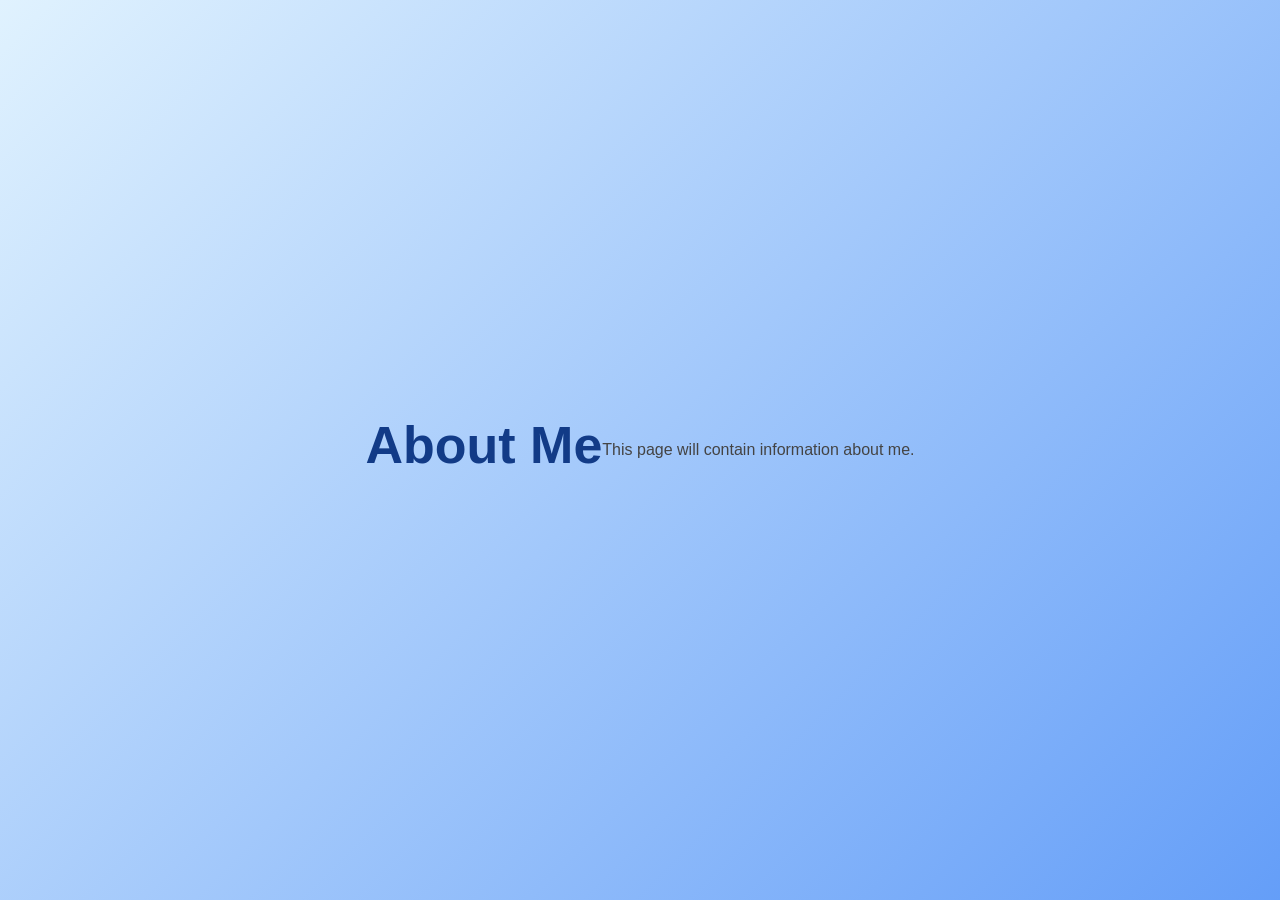
==== about.html @ 8cd7db01 "Rename about.html.txt to about.html" ====
<!DOCTYPE html>
<html>
<head>
<title>About</title>
<link rel="stylesheet" href="style.css">
</head>
<body>

<h1>About Me</h1>
<p>This page will contain information about me.</p>

</body>
</html>
---- style.css ----
*{
margin:0;
padding:0;
box-sizing:border-box;
}

body{
font-family:Segoe UI,Tahoma,Geneva,Verdana,sans-serif;
background:linear-gradient(-45deg,#0f172a,#1e40af,#3b82f6,#e0f2fe);
background-size:400% 400%;
animation:gradient 15s ease infinite;
min-height:100vh;
display:flex;
justify-content:center;
align-items:center;
padding:40px;
}

@keyframes gradient{

0%{background-position:0% 50%;}

50%{background-position:100% 50%;}

100%{background-position:0% 50%;}

}

.container{

max-width:900px;

width:100%;

background:rgba(255,255,255,.95);

backdrop-filter:blur(10px);

padding:60px;

border-radius:30px;

box-shadow:0 25px 60px rgba(0,0,0,.25);

text-align:center;

position:relative;

overflow:hidden;

}

.container::before{

content:"";

position:absolute;

width:350px;

height:350px;

background:rgba(59,130,246,.15);

border-radius:50%;

top:-120px;

right:-120px;

}

.container::after{

content:"";

position:absolute;

width:250px;

height:250px;

background:rgba(30,64,175,.10);

border-radius:50%;

bottom:-80px;

left:-80px;

}

.logo{

width:90px;

height:90px;

margin:auto;

border-radius:50%;

background:#123b87;

color:white;

display:flex;

justify-content:center;

align-items:center;

font-size:34px;

font-weight:bold;

margin-bottom:20px;

position:relative;

z-index:2;

}

h1{

font-size:52px;

color:#123b87;

margin-bottom:10px;

position:relative;

z-index:2;

}

h3{

color:#555;

margin-bottom:35px;

font-weight:500;

position:relative;

z-index:2;

}

h2{

color:#123b87;

margin-top:40px;

margin-bottom:15px;

position:relative;

z-index:2;

}

p{

line-height:1.9;

color:#444;

position:relative;

z-index:2;

}

ul{

list-style:none;

display:flex;

justify-content:center;

gap:20px;

flex-wrap:wrap;

margin-top:20px;

position:relative;

z-index:2;

}

li{

background:white;

padding:14px 25px;

border-radius:12px;

box-shadow:0 8px 20px rgba(0,0,0,.08);

transition:.3s;

}

li:hover{

transform:translateY(-5px);

}

.btn{

display:inline-block;

margin:20px 10px 0;

padding:15px 28px;

background:#123b87;

color:white;

text-decoration:none;

border-radius:12px;

font-weight:bold;

transition:.3s;

}

.btn:hover{

background:#0b2d68;

transform:translateY(-3px);

box-shadow:0 10px 20px rgba(0,0,0,.25);

}

@media(max-width:700px){

.container{

padding:35px 20px;

}

h1{

font-size:36px;

}

ul{

flex-direction:column;

}

.btn{

display:block;

margin:15px auto;

width:220px;

}

}
/* ===== Navigation ===== */

.navbar{
    position:sticky;
    top:0;
    background:#0f172a;
    display:flex;
    justify-content:center;
    align-items:center;
    gap:40px;
    padding:18px;
    box-shadow:0 3px 15px rgba(0,0,0,.2);
    z-index:999;
}

.navbar a{
    color:white;
    text-decoration:none;
    font-size:17px;
    transition:.3s;
}

.navbar a i{
    margin-right:8px;
}

.navbar a:hover{
    color:#3b82f6;
    transform:translateY(-2px);
}
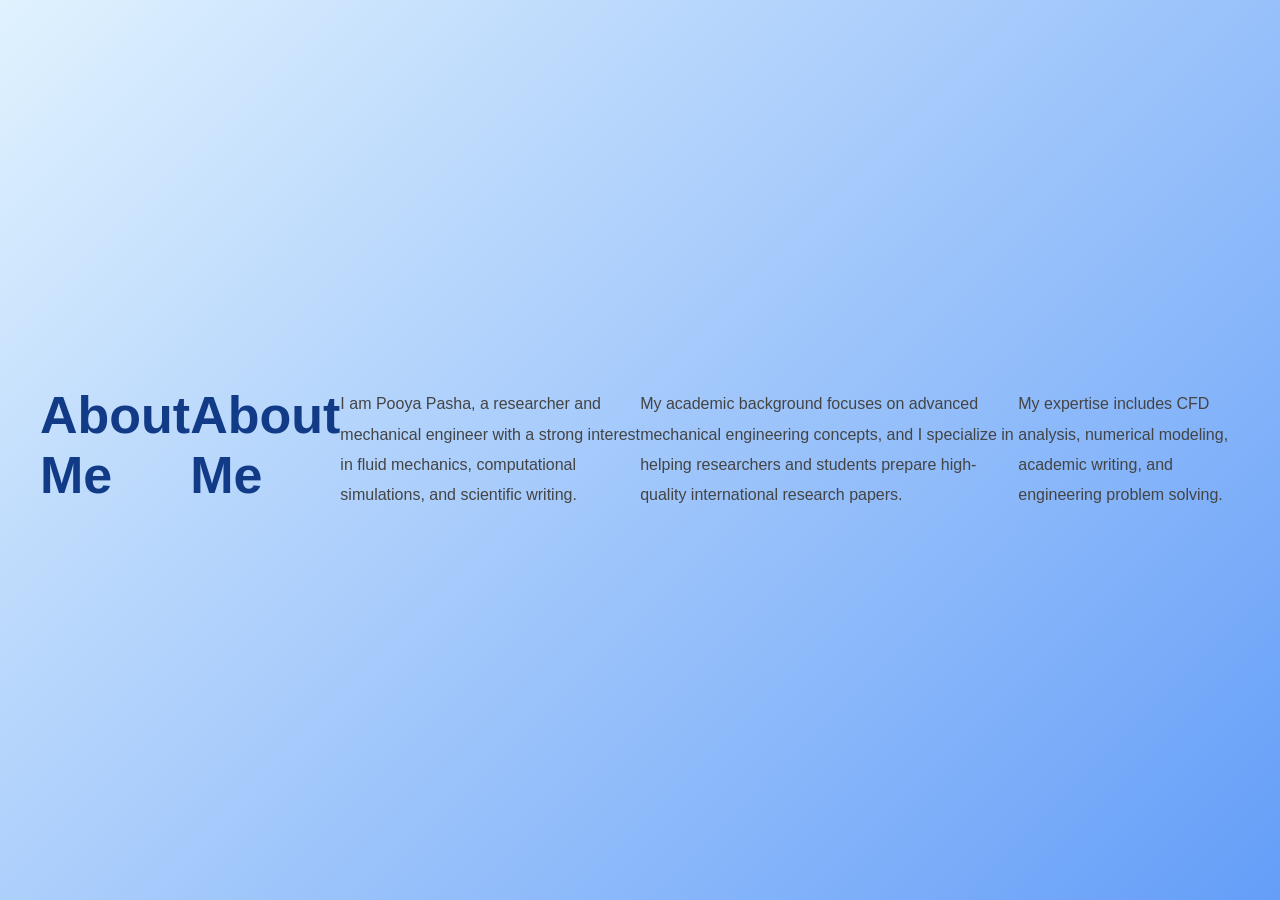
==== commit bc741deb: "Update about.html" ====
--- a/about.html
+++ b/about.html
@@ -7,7 +7,30 @@
 <body>
 
 <h1>About Me</h1>
-<p>This page will contain information about me.</p>
+<!DOCTYPE html>
+<html>
+<head>
+<title>About</title>
+<link rel="stylesheet" href="style.css">
+</head>
+<body>
+
+<h1>About Me</h1>
+
+<p>
+I am Pooya Pasha, a researcher and mechanical engineer with a strong interest in fluid mechanics, computational simulations, and scientific writing.
+</p>
+
+<p>
+My academic background focuses on advanced mechanical engineering concepts, and I specialize in helping researchers and students prepare high-quality international research papers.
+</p>
+
+<p>
+My expertise includes CFD analysis, numerical modeling, academic writing, and engineering problem solving.
+</p>
 
 </body>
 </html>
+
+</body>
+</html>
--- a/style.css
+++ b/style.css
@@ -282,14 +282,20 @@
 /* ===== Navigation ===== */
 
 .navbar{
-    position:sticky;
-    top:0;
+    position: fixed;
+    top: 0;
+    left: 0;
+    width: 100%;
+
     background:#0f172a;
+
     display:flex;
     justify-content:center;
     align-items:center;
+
     gap:40px;
     padding:18px;
+
     box-shadow:0 3px 15px rgba(0,0,0,.2);
     z-index:999;
 }
--- a/style.css
+++ b/style.css
@@ -282,14 +282,20 @@
 /* ===== Navigation ===== */
 
 .navbar{
-    position:sticky;
-    top:0;
+    position: fixed;
+    top: 0;
+    left: 0;
+    width: 100%;
+
     background:#0f172a;
+
     display:flex;
     justify-content:center;
     align-items:center;
+
     gap:40px;
     padding:18px;
+
     box-shadow:0 3px 15px rgba(0,0,0,.2);
     z-index:999;
 }
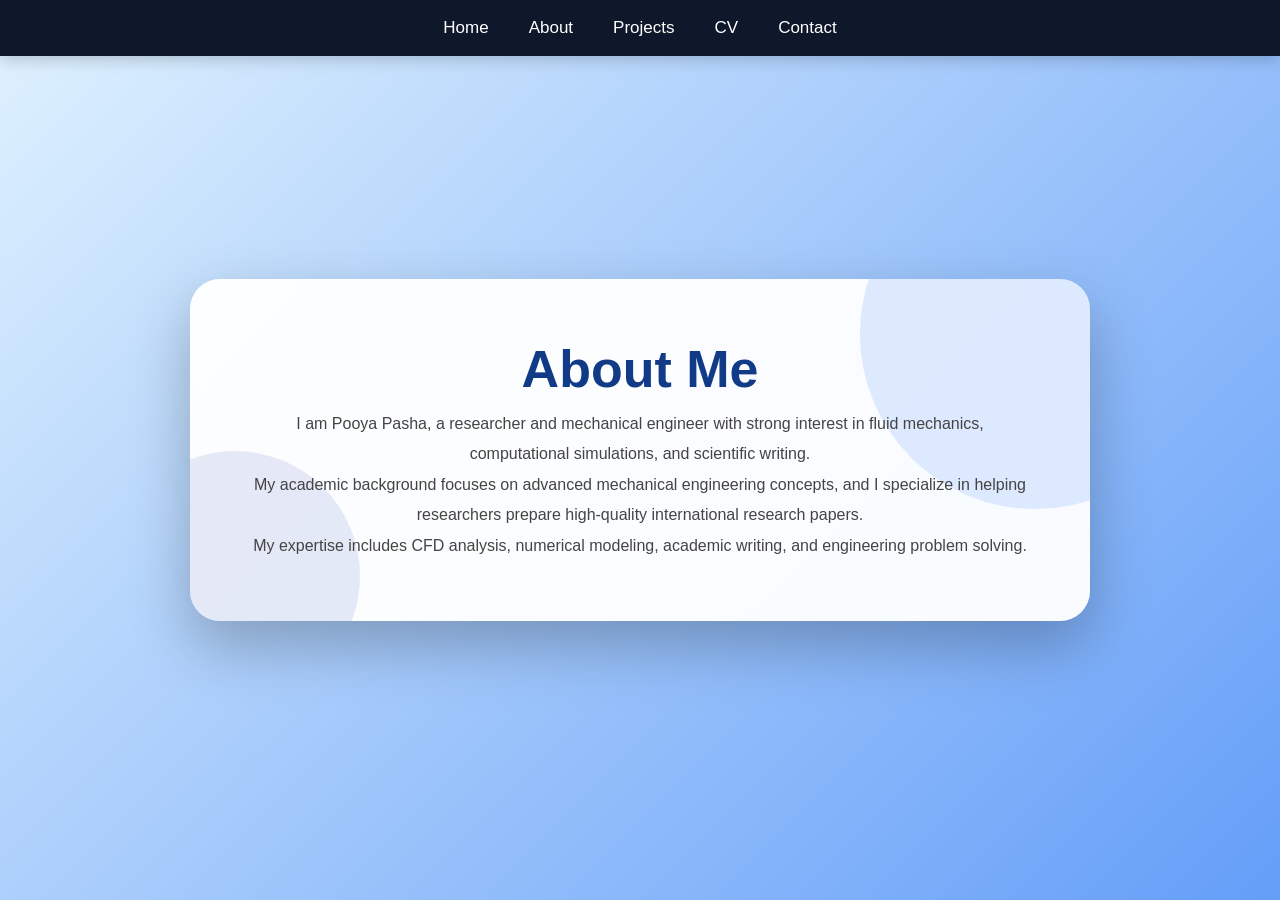
==== commit a1ea7b11: "Update about.html" ====
--- a/about.html
+++ b/about.html
@@ -1,36 +1,44 @@
 <!DOCTYPE html>
-<html>
+<html lang="en">
+
 <head>
-<title>About</title>
-<link rel="stylesheet" href="style.css">
+    <meta charset="UTF-8">
+    <meta name="viewport" content="width=device-width, initial-scale=1.0">
+    <title>About | Pooya Pasha</title>
+
+    <link rel="stylesheet" href="style.css">
 </head>
+
 <body>
 
-<h1>About Me</h1>
-<!DOCTYPE html>
-<html>
-<head>
-<title>About</title>
-<link rel="stylesheet" href="style.css">
-</head>
-<body>
+<nav class="navbar">
+    <a href="index.html">Home</a>
+    <a href="about.html">About</a>
+    <a href="projects.html">Projects</a>
+    <a href="cv.html">CV</a>
+    <a href="contact.html">Contact</a>
+</nav>
 
-<h1>About Me</h1>
+<div class="container">
 
-<p>
-I am Pooya Pasha, a researcher and mechanical engineer with a strong interest in fluid mechanics, computational simulations, and scientific writing.
-</p>
+    <h1>About Me</h1>
 
-<p>
-My academic background focuses on advanced mechanical engineering concepts, and I specialize in helping researchers and students prepare high-quality international research papers.
-</p>
+    <p>
+        I am Pooya Pasha, a researcher and mechanical engineer with strong interest in fluid mechanics,
+        computational simulations, and scientific writing.
+    </p>
 
-<p>
-My expertise includes CFD analysis, numerical modeling, academic writing, and engineering problem solving.
-</p>
+    <p>
+        My academic background focuses on advanced mechanical engineering concepts, and I specialize
+        in helping researchers prepare high-quality international research papers.
+    </p>
+
+    <p>
+        My expertise includes CFD analysis, numerical modeling, academic writing,
+        and engineering problem solving.
+    </p>
+
+</div>
 
 </body>
 </html>
-
-</body>
-</html>
